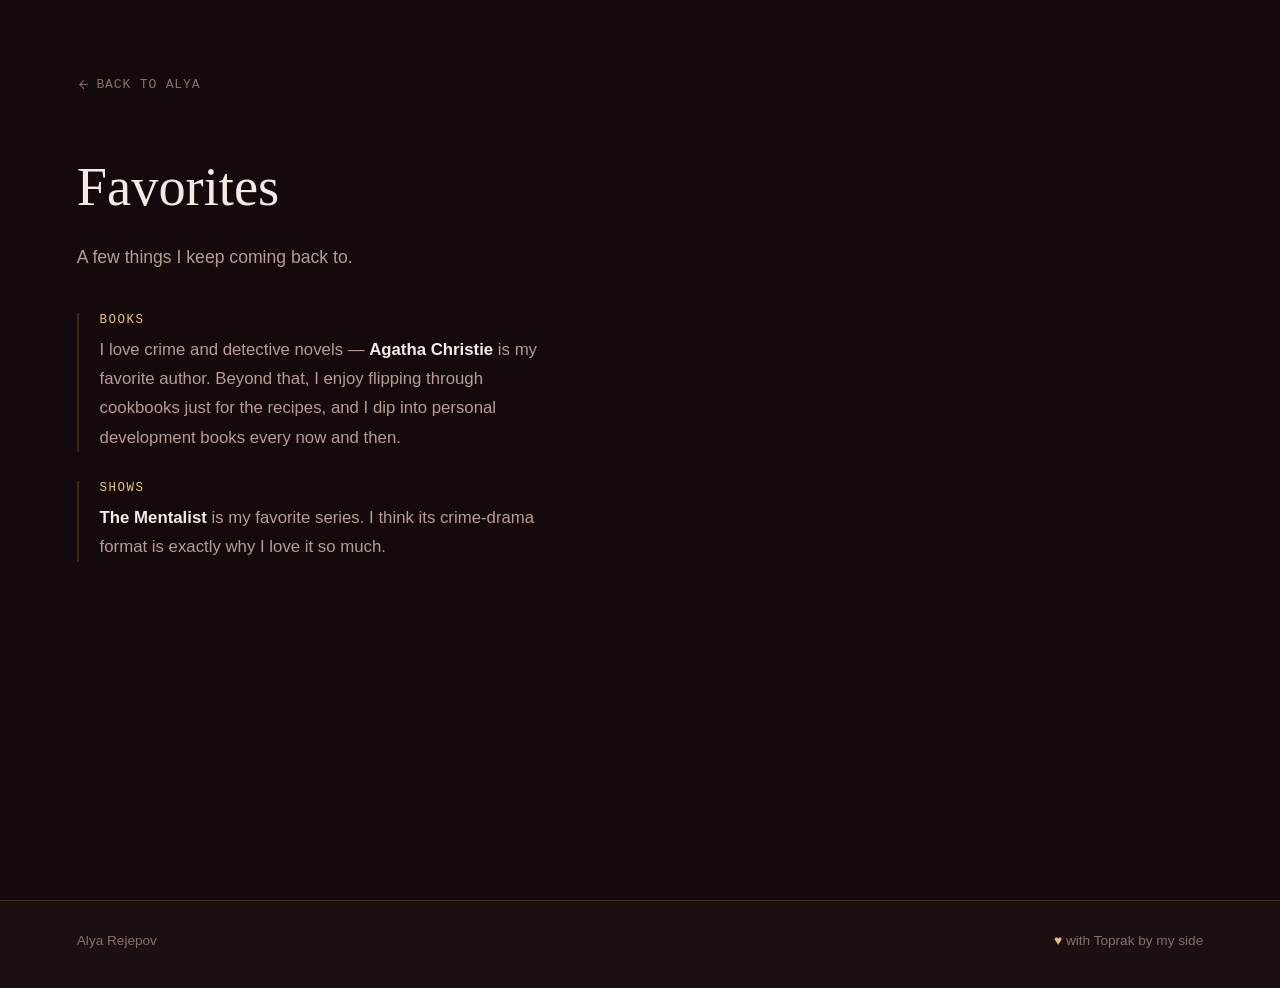
==== favoriler.html @ 12a028d5 "ilgi alanlarım ve favoriler sayfalarını ekle" ====
<!doctype html>
<html lang="en">
<head>
  <meta charset="utf-8">
  <meta name="viewport" content="width=device-width, initial-scale=1">
  <title>Favorites — Alya Rejepov</title>
  <meta name="description" content="Books and shows Alya Rejepov keeps coming back to.">
  <link rel="icon" type="image/svg+xml" href="favicon.svg">
  <link rel="stylesheet" href="styles.css">
</head>
<body>

<div class="page">
  <a class="back-link" href="index.html">
    <svg viewBox="0 0 24 24" fill="none" stroke="currentColor" stroke-width="2" stroke-linecap="round" stroke-linejoin="round"><path d="M19 12H5M12 19l-7-7 7-7"/></svg>
    Back to Alya
  </a>

  <div class="page__inner">
    <h1>Favorites</h1>
    <p class="lede">A few things I keep coming back to.</p>

    <div class="entry-list">
      <div class="entry">
        <span class="label">Books</span>
        <p>
          I love crime and detective novels — <strong>Agatha Christie</strong> is my
          favorite author. Beyond that, I enjoy flipping through cookbooks just for
          the recipes, and I dip into personal development books every now and then.
        </p>
      </div>
      <div class="entry">
        <span class="label">Shows</span>
        <p>
          <strong>The Mentalist</strong> is my favorite series. I think its
          crime-drama format is exactly why I love it so much.
        </p>
      </div>
    </div>
  </div>
</div>

<footer>
  <span>Alya Rejepov</span>
  <span><span class="paw">&hearts;</span> with Toprak by my side</span>
</footer>

<script src="cat.js"></script>
</body>
</html>
---- styles.css ----
:root {
  --bg: #150a0b;
  --bg-panel: #1c0f11;
  --ink: #f4ebe4;
  --ink-muted: #b99b93;
  --ink-faint: #8a6e68;
  --maroon: #8a1f2e;
  --maroon-bright: #c23a4c;
  --gold: #c9963f;
  --gold-soft: #e6c47a;
  --line: rgba(201, 150, 63, 0.22);

  --siamese-cream: #e6d3b3;
  --siamese-seal: #3a2a22;
  --siamese-blue: #6fc3d6;

  --font-display: ui-serif, "Iowan Old Style", "Palatino Linotype", Georgia, "Times New Roman", serif;
  --font-body: -apple-system, BlinkMacSystemFont, "Segoe UI", Roboto, Helvetica, Arial, sans-serif;
  --font-label: ui-monospace, "SF Mono", "Cascadia Code", Menlo, Consolas, monospace;
}

* { box-sizing: border-box; }

html {
  background: var(--bg);
  color-scheme: dark;
  overflow-x: hidden;
}

body {
  margin: 0;
  background: var(--bg);
  color: var(--ink);
  font-family: var(--font-body);
  -webkit-font-smoothing: antialiased;
  overflow-x: hidden;
}

a { color: inherit; }

::selection {
  background: var(--maroon);
  color: var(--ink);
}

.skip-link {
  position: absolute;
  left: -999px;
  top: 0;
  background: var(--gold);
  color: #1c0f11;
  padding: 0.6rem 1rem;
  z-index: 100;
}
.skip-link:focus { left: 1rem; top: 1rem; }

a:focus-visible,
button:focus-visible {
  outline: 2px solid var(--gold-soft);
  outline-offset: 3px;
}

/* ---------- Hero ---------- */

.hero {
  position: relative;
  min-height: 100svh;
  display: flex;
  align-items: center;
  padding: clamp(1.5rem, 6vw, 5rem);
  isolation: isolate;
  overflow: hidden;
}

.hero__glow {
  position: absolute;
  inset: -20% -10% auto auto;
  width: min(60vw, 720px);
  height: min(60vw, 720px);
  background: radial-gradient(circle, rgba(138, 31, 46, 0.55), rgba(138, 31, 46, 0) 70%);
  filter: blur(10px);
  z-index: -2;
  animation: drift 14s ease-in-out infinite alternate;
}

.hero__glow--gold {
  inset: auto auto -30% -15%;
  width: min(45vw, 520px);
  height: min(45vw, 520px);
  background: radial-gradient(circle, rgba(201, 150, 63, 0.35), rgba(201, 150, 63, 0) 70%);
  animation-duration: 18s;
  animation-delay: -4s;
}

@keyframes drift {
  from { transform: translate(0, 0) scale(1); }
  to   { transform: translate(-4%, 3%) scale(1.08); }
}

.hero__inner {
  max-width: 44rem;
  position: relative;
  z-index: 1;
}

.eyebrow {
  font-family: var(--font-label);
  font-size: 0.78rem;
  letter-spacing: 0.16em;
  text-transform: uppercase;
  color: var(--gold-soft);
  margin: 0 0 1.1rem;
  display: flex;
  align-items: center;
  gap: 0.6em;
}

.eyebrow::before {
  content: "";
  display: inline-block;
  width: 1.6em;
  height: 1px;
  background: var(--gold);
}

h1.name {
  font-family: var(--font-display);
  font-weight: 500;
  font-size: clamp(2.6rem, 5vw + 1.3rem, 5.5rem);
  line-height: 1.02;
  letter-spacing: -0.01em;
  margin: 0 0 1.3rem;
  text-wrap: balance;
  color: var(--ink);
}

h1.name em {
  font-style: italic;
  color: var(--maroon-bright);
}

.intro {
  font-size: clamp(1.05rem, 0.4vw + 1rem, 1.2rem);
  line-height: 1.75;
  color: var(--ink-muted);
  max-width: 46ch;
  margin: 0 0 2.4rem;
}

/* ---------- Buttons ---------- */

.cta-row {
  display: flex;
  flex-wrap: wrap;
  gap: 0.9rem;
}

.cta {
  display: inline-flex;
  align-items: center;
  gap: 0.7em;
  font-family: var(--font-body);
  font-size: 0.98rem;
  font-weight: 600;
  color: var(--ink);
  background: linear-gradient(135deg, var(--maroon), #6c1521);
  border: 1px solid rgba(230, 196, 122, 0.35);
  padding: 0.9rem 1.5rem;
  border-radius: 5px;
  cursor: pointer;
  text-decoration: none;
  transition: transform 0.2s ease, box-shadow 0.2s ease, border-color 0.2s ease;
  box-shadow: 0 8px 24px -12px rgba(138, 31, 46, 0.7);
}

.cta:hover {
  transform: translateY(-2px);
  border-color: var(--gold);
  box-shadow: 0 14px 30px -12px rgba(138, 31, 46, 0.85);
}

.cta svg { width: 1em; height: 1em; transition: transform 0.2s ease; }
.cta:hover svg { transform: translateY(2px); }
.cta--ghost:hover svg { transform: translate(2px, -2px); }

.cta--ghost {
  background: transparent;
  border: 1px solid var(--line);
  box-shadow: none;
  color: var(--ink-muted);
}

.cta--ghost:hover {
  color: var(--ink);
  border-color: var(--gold);
  box-shadow: none;
}

/* violin-string divider */
.strings {
  position: absolute;
  left: 0;
  right: 0;
  bottom: 0;
  height: 64px;
  display: flex;
  flex-direction: column;
  justify-content: space-between;
  padding: 0 clamp(1.5rem, 6vw, 5rem);
  pointer-events: none;
}

.strings span {
  display: block;
  height: 1px;
  background: linear-gradient(90deg, var(--gold) 0%, transparent 75%);
  opacity: 0.5;
}
.strings span:nth-child(1) { opacity: 0.7; }
.strings span:nth-child(4) { opacity: 0.3; }

/* ---------- Generic sections ---------- */

.section {
  position: relative;
  background: var(--bg-panel);
  border-top: 1px solid var(--line);
  padding: clamp(3.5rem, 8vw, 6rem) clamp(1.5rem, 6vw, 5rem);
}

.section__inner { max-width: 40rem; }

.section h2 {
  font-family: var(--font-display);
  font-weight: 500;
  font-size: clamp(1.8rem, 2.5vw + 1rem, 2.6rem);
  margin: 0 0 1rem;
  color: var(--ink);
}

.section p {
  font-size: 1.05rem;
  line-height: 1.75;
  color: var(--ink-muted);
  max-width: 42ch;
  margin: 0 0 1.2rem;
}

.section p:last-child { margin-bottom: 0; }

/* ---------- Connect / contact ---------- */

.connect-grid {
  display: grid;
  gap: 1.5rem;
  grid-template-columns: repeat(auto-fit, minmax(220px, 1fr));
  margin-top: 1.5rem;
}

.connect-card {
  display: block;
  padding: 1.3rem 1.4rem;
  border: 1px solid var(--line);
  border-radius: 6px;
  text-decoration: none;
  transition: border-color 0.2s ease, transform 0.2s ease;
}

.connect-card:hover {
  border-color: var(--gold);
  transform: translateY(-2px);
}

.connect-card .label {
  font-family: var(--font-label);
  font-size: 0.74rem;
  letter-spacing: 0.12em;
  text-transform: uppercase;
  color: var(--gold-soft);
  display: block;
  margin-bottom: 0.5rem;
}

.connect-card .value {
  font-size: 1.05rem;
  color: var(--ink);
}

/* ---------- Footer ---------- */

footer {
  padding: 2rem clamp(1.5rem, 6vw, 5rem) 2.5rem;
  background: var(--bg-panel);
  border-top: 1px solid var(--line);
  display: flex;
  flex-wrap: wrap;
  gap: 0.6rem 1.2rem;
  align-items: baseline;
  justify-content: space-between;
  font-size: 0.85rem;
  color: var(--ink-faint);
}

footer .paw { color: var(--gold-soft); }

/* ---------- Subpages ---------- */

.page {
  min-height: 100svh;
  padding: clamp(1.5rem, 6vw, 5rem);
  display: flex;
  flex-direction: column;
}

.back-link {
  display: inline-flex;
  align-items: center;
  gap: 0.5em;
  align-self: flex-start;
  font-family: var(--font-label);
  font-size: 0.82rem;
  letter-spacing: 0.06em;
  text-transform: uppercase;
  color: var(--ink-faint);
  text-decoration: none;
  margin-bottom: clamp(2.5rem, 6vw, 4rem);
  transition: color 0.2s ease;
}

.back-link:hover { color: var(--siamese-blue); }
.back-link svg { width: 1em; height: 1em; }

.page__inner { max-width: 40rem; flex: 1; }

.page h1 {
  font-family: var(--font-display);
  font-weight: 500;
  font-size: clamp(2.2rem, 4vw + 1rem, 3.4rem);
  margin: 0 0 1.5rem;
  text-wrap: balance;
}

.page .lede {
  font-size: 1.1rem;
  line-height: 1.75;
  color: var(--ink-muted);
  max-width: 48ch;
  margin: 0 0 2.5rem;
}

.entry-list {
  display: flex;
  flex-direction: column;
  gap: 1.8rem;
}

.entry {
  border-left: 2px solid var(--line);
  padding-left: 1.3rem;
}

.entry .label {
  font-family: var(--font-label);
  font-size: 0.78rem;
  letter-spacing: 0.12em;
  text-transform: uppercase;
  color: var(--gold-soft);
  display: block;
  margin-bottom: 0.5rem;
}

.entry p {
  font-size: 1.05rem;
  line-height: 1.75;
  color: var(--ink-muted);
  max-width: 48ch;
  margin: 0;
}

.entry strong { color: var(--ink); font-weight: 600; }

/* ---------- Siamese cat illustration ---------- */

.cat-widget {
  position: absolute;
  right: clamp(1rem, 4vw, 4rem);
  bottom: clamp(0.5rem, 4vw, 2rem);
  width: clamp(88px, 12vw, 148px);
  z-index: 1;
}

.cat-widget__glow {
  position: absolute;
  inset: -40%;
  background: radial-gradient(circle, rgba(111, 195, 214, 0.25), rgba(111, 195, 214, 0) 70%);
  z-index: -1;
  border-radius: 50%;
}

.cat-widget .tail {
  transform-origin: 78% 68%;
  animation: tail-sway 3.6s ease-in-out infinite;
}

@keyframes tail-sway {
  0%, 100% { transform: rotate(0deg); }
  50% { transform: rotate(-7deg); }
}

.cat-caption {
  position: absolute;
  right: clamp(1rem, 4vw, 4rem);
  bottom: -1.4rem;
  font-family: var(--font-label);
  font-size: 0.7rem;
  letter-spacing: 0.08em;
  color: var(--ink-faint);
  white-space: nowrap;
}

/* Paw print trail (desktop, fine pointer only) */

.paw-print {
  position: fixed;
  top: 0;
  left: 0;
  width: 14px;
  height: 14px;
  pointer-events: none;
  z-index: 9999;
  opacity: 0.55;
  animation: paw-fade 1.1s ease-out forwards;
}

@keyframes paw-fade {
  0% { opacity: 0.55; transform: scale(1); }
  100% { opacity: 0; transform: scale(0.7); }
}

@media (prefers-reduced-motion: reduce) {
  .hero__glow,
  .cat-widget .tail,
  .paw-print {
    animation: none !important;
  }
  .paw-print { display: none; }
}

@media (max-width: 640px) {
  .hero { padding: 1.5rem 1.25rem 4.5rem; }
  .strings { display: none; }
  .section, footer, .page { padding-left: 1.25rem; padding-right: 1.25rem; }
  .intro { max-width: 100%; }
  footer { justify-content: flex-start; }
  .cat-widget { width: clamp(72px, 22vw, 96px); bottom: 0.5rem; right: 1.25rem; }
  .cat-caption { display: none; }
}
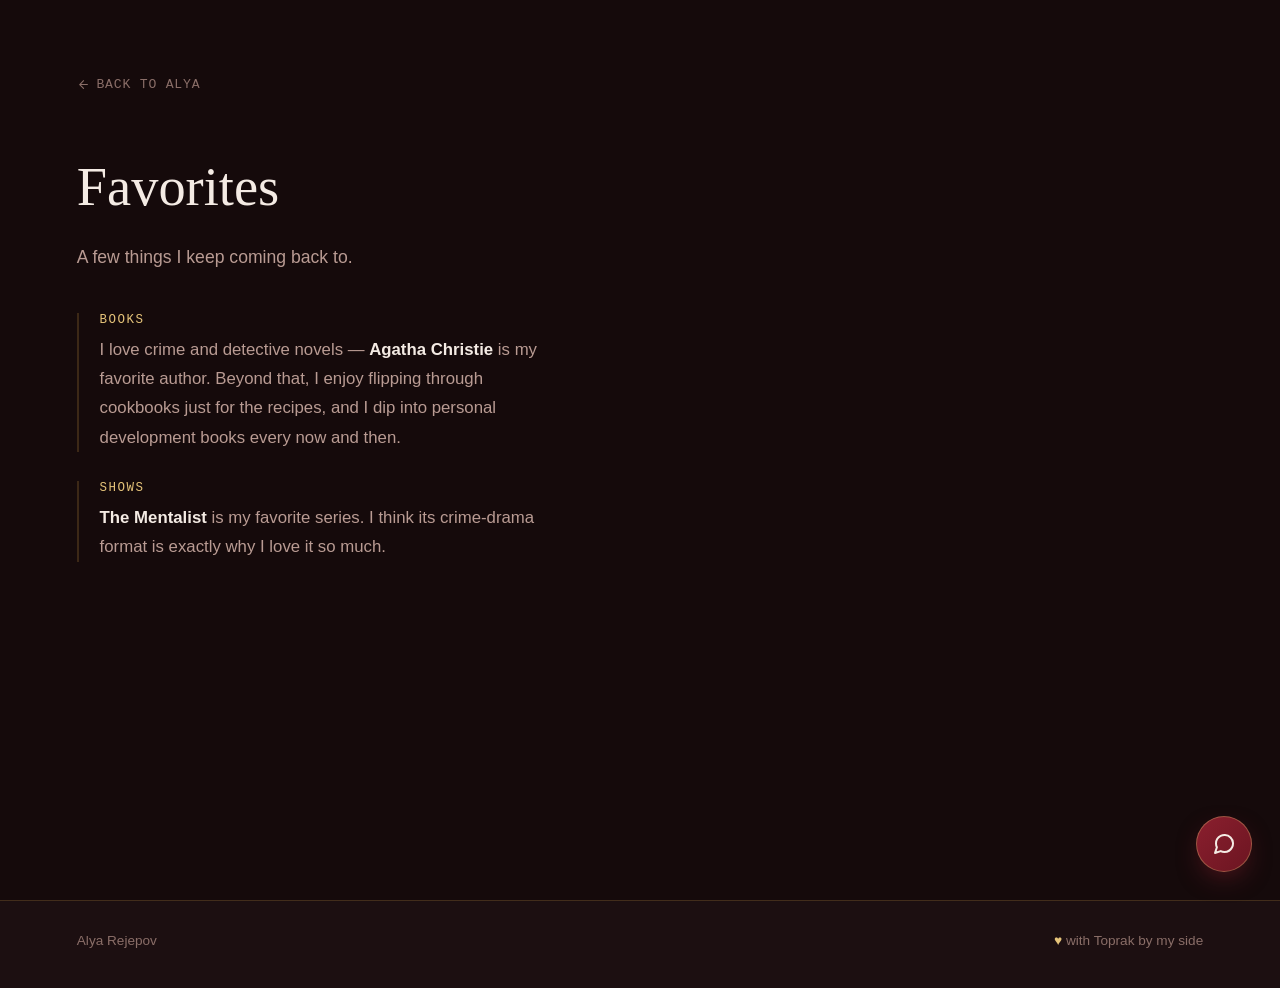
==== commit 9d710b8a: "chatbot arayüzünü ekle" ====
--- a/favoriler.html
+++ b/favoriler.html
@@ -45,6 +45,37 @@
   <span><span class="paw">&hearts;</span> with Toprak by my side</span>
 </footer>
 
+<div class="chat-widget" id="chat-widget">
+  <button class="chat-launcher" id="chat-launcher" type="button" aria-expanded="false" aria-controls="chat-panel" aria-label="Open chat about Alya">
+    <svg viewBox="0 0 24 24" fill="none" stroke="currentColor" stroke-width="2" stroke-linecap="round" stroke-linejoin="round"><path d="M21 11.5a8.38 8.38 0 0 1-.9 3.8 8.5 8.5 0 0 1-7.6 4.7 8.38 8.38 0 0 1-3.8-.9L3 21l1.9-5.7a8.38 8.38 0 0 1-.9-3.8 8.5 8.5 0 0 1 4.7-7.6 8.38 8.38 0 0 1 3.8-.9h.5a8.48 8.48 0 0 1 8 8v.5z"/></svg>
+  </button>
+
+  <div class="chat-panel" id="chat-panel" hidden>
+    <div class="chat-panel__header">
+      <span class="chat-panel__title">Ask about Alya</span>
+      <button class="chat-panel__close" id="chat-close" type="button" aria-label="Close chat">&times;</button>
+    </div>
+
+    <div class="chat-panel__messages" id="chat-messages">
+      <div class="chat-msg chat-msg--bot">Hi! I'm Alya's personal assistant. Ask me about her projects, interests, achievements, or goals.</div>
+    </div>
+
+    <div class="chat-panel__suggestions" id="chat-suggestions">
+      <button class="chat-suggestion" type="button">What's her biggest achievement?</button>
+      <button class="chat-suggestion" type="button">What projects has she worked on?</button>
+      <button class="chat-suggestion" type="button">What are her future goals?</button>
+    </div>
+
+    <form class="chat-panel__form" id="chat-form">
+      <input type="text" id="chat-input" placeholder="Ask a question…" autocomplete="off" required aria-label="Your question">
+      <button type="submit" id="chat-send" aria-label="Send">
+        <svg viewBox="0 0 24 24" fill="none" stroke="currentColor" stroke-width="2" stroke-linecap="round" stroke-linejoin="round"><path d="M22 2 11 13M22 2 15 22l-4-9-9-4 20-7z"/></svg>
+      </button>
+    </form>
+  </div>
+</div>
+
 <script src="cat.js"></script>
+<script src="chatbot.js"></script>
 </body>
 </html>
--- a/styles.css
+++ b/styles.css
@@ -446,6 +446,194 @@
   .paw-print { display: none; }
 }
 
+/* ---------- Chatbot ---------- */
+
+.chat-widget {
+  position: fixed;
+  right: clamp(1rem, 3vw, 1.75rem);
+  bottom: clamp(1rem, 3vw, 1.75rem);
+  z-index: 500;
+}
+
+.chat-launcher {
+  width: 56px;
+  height: 56px;
+  border-radius: 50%;
+  border: 1px solid rgba(230, 196, 122, 0.35);
+  background: linear-gradient(135deg, var(--maroon), #6c1521);
+  color: var(--ink);
+  display: flex;
+  align-items: center;
+  justify-content: center;
+  cursor: pointer;
+  box-shadow: 0 10px 28px -10px rgba(138, 31, 46, 0.8);
+  transition: transform 0.2s ease, border-color 0.2s ease;
+}
+
+.chat-launcher:hover {
+  transform: translateY(-2px);
+  border-color: var(--gold);
+}
+
+.chat-launcher svg { width: 24px; height: 24px; }
+
+.chat-panel[hidden] { display: none; }
+
+.chat-panel {
+  position: absolute;
+  right: 0;
+  bottom: calc(100% + 0.9rem);
+  width: min(340px, calc(100vw - 2rem));
+  max-height: min(480px, 70vh);
+  display: flex;
+  flex-direction: column;
+  background: var(--bg-panel);
+  border: 1px solid var(--line);
+  border-radius: 12px;
+  box-shadow: 0 20px 50px -20px rgba(0, 0, 0, 0.6);
+  overflow: hidden;
+}
+
+.chat-panel__header {
+  display: flex;
+  align-items: center;
+  justify-content: space-between;
+  padding: 0.9rem 1.1rem;
+  border-bottom: 1px solid var(--line);
+}
+
+.chat-panel__title {
+  font-family: var(--font-display);
+  font-size: 1.05rem;
+  color: var(--ink);
+}
+
+.chat-panel__close {
+  background: none;
+  border: none;
+  color: var(--ink-faint);
+  font-size: 1.3rem;
+  line-height: 1;
+  cursor: pointer;
+  padding: 0.2rem;
+}
+.chat-panel__close:hover { color: var(--ink); }
+
+.chat-panel__messages {
+  flex: 1;
+  overflow-y: auto;
+  padding: 1rem 1.1rem;
+  display: flex;
+  flex-direction: column;
+  gap: 0.7rem;
+  min-height: 120px;
+}
+
+.chat-msg {
+  font-size: 0.92rem;
+  line-height: 1.55;
+  padding: 0.6rem 0.85rem;
+  border-radius: 10px;
+  max-width: 88%;
+}
+
+.chat-msg--bot {
+  align-self: flex-start;
+  background: rgba(201, 150, 63, 0.12);
+  color: var(--ink);
+  border: 1px solid var(--line);
+}
+
+.chat-msg--user {
+  align-self: flex-end;
+  background: var(--maroon);
+  color: var(--ink);
+}
+
+.chat-msg--loading { color: var(--ink-muted); font-style: italic; }
+.chat-msg--error { border-color: var(--maroon-bright); color: var(--gold-soft); }
+
+.chat-panel__suggestions[hidden] { display: none; }
+
+.chat-panel__suggestions {
+  display: flex;
+  flex-direction: column;
+  gap: 0.5rem;
+  padding: 0 1.1rem 0.9rem;
+}
+
+.chat-suggestion {
+  text-align: left;
+  font-family: var(--font-body);
+  font-size: 0.85rem;
+  color: var(--ink-muted);
+  background: transparent;
+  border: 1px solid var(--line);
+  border-radius: 8px;
+  padding: 0.5rem 0.75rem;
+  cursor: pointer;
+  transition: border-color 0.2s ease, color 0.2s ease;
+}
+
+.chat-suggestion:hover {
+  border-color: var(--gold);
+  color: var(--ink);
+}
+
+.chat-panel__form {
+  display: flex;
+  gap: 0.5rem;
+  padding: 0.9rem 1.1rem;
+  border-top: 1px solid var(--line);
+}
+
+.chat-panel__form input {
+  flex: 1;
+  min-width: 0;
+  background: var(--bg);
+  border: 1px solid var(--line);
+  border-radius: 8px;
+  padding: 0.6rem 0.75rem;
+  color: var(--ink);
+  font-family: var(--font-body);
+  font-size: 0.9rem;
+}
+
+.chat-panel__form input:focus-visible { outline: 2px solid var(--gold-soft); outline-offset: 1px; }
+.chat-panel__form input:disabled { opacity: 0.6; }
+
+.chat-panel__form button {
+  width: 40px;
+  height: 40px;
+  flex-shrink: 0;
+  border-radius: 8px;
+  border: 1px solid rgba(230, 196, 122, 0.35);
+  background: linear-gradient(135deg, var(--maroon), #6c1521);
+  color: var(--ink);
+  cursor: pointer;
+  display: flex;
+  align-items: center;
+  justify-content: center;
+}
+
+.chat-panel__form button:disabled { opacity: 0.5; cursor: not-allowed; }
+.chat-panel__form button svg { width: 18px; height: 18px; }
+
+@media (max-width: 640px) {
+  .chat-widget { right: 1rem; bottom: 1rem; }
+
+  .chat-panel {
+    position: fixed;
+    inset: auto 0 0 0;
+    right: 0;
+    bottom: 0;
+    width: 100%;
+    max-height: none;
+    height: min(85dvh, 640px);
+    border-radius: 16px 16px 0 0;
+  }
+}
+
 @media (max-width: 640px) {
   .hero { padding: 1.5rem 1.25rem 4.5rem; }
   .strings { display: none; }
